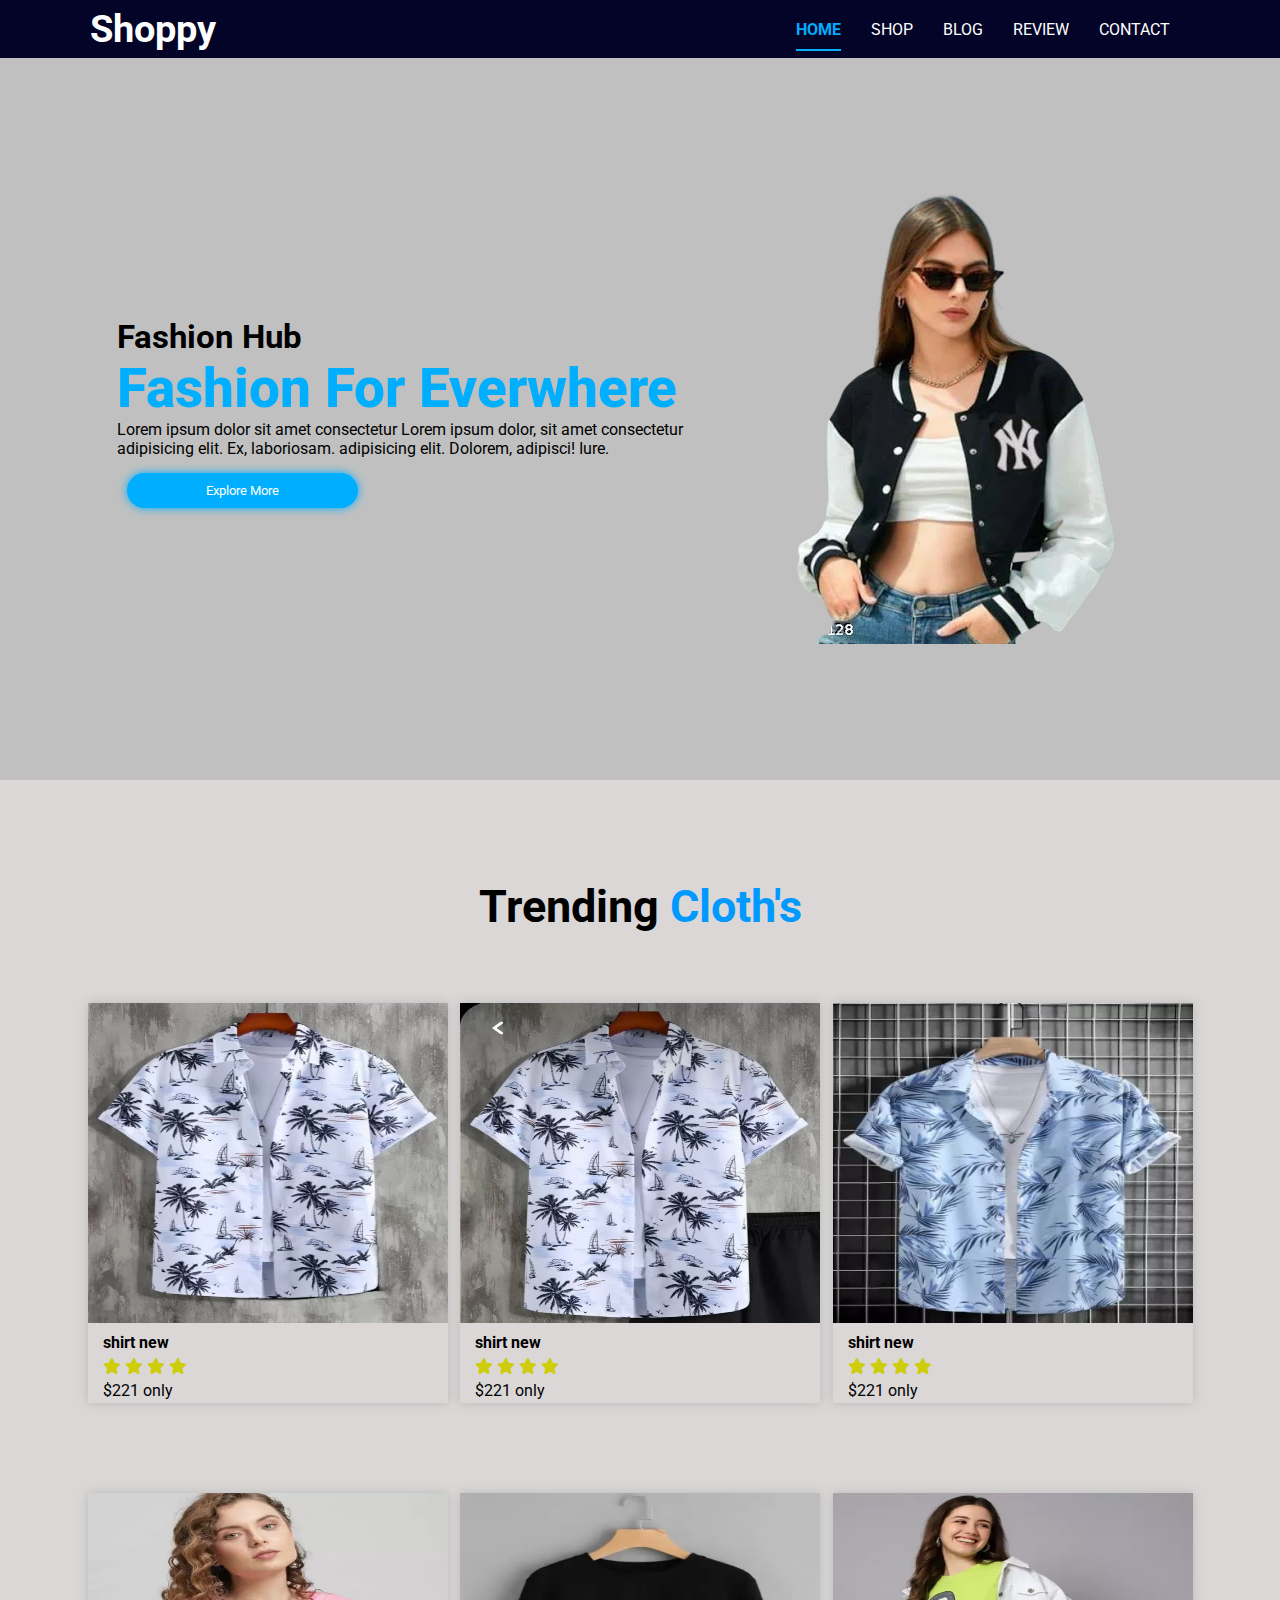
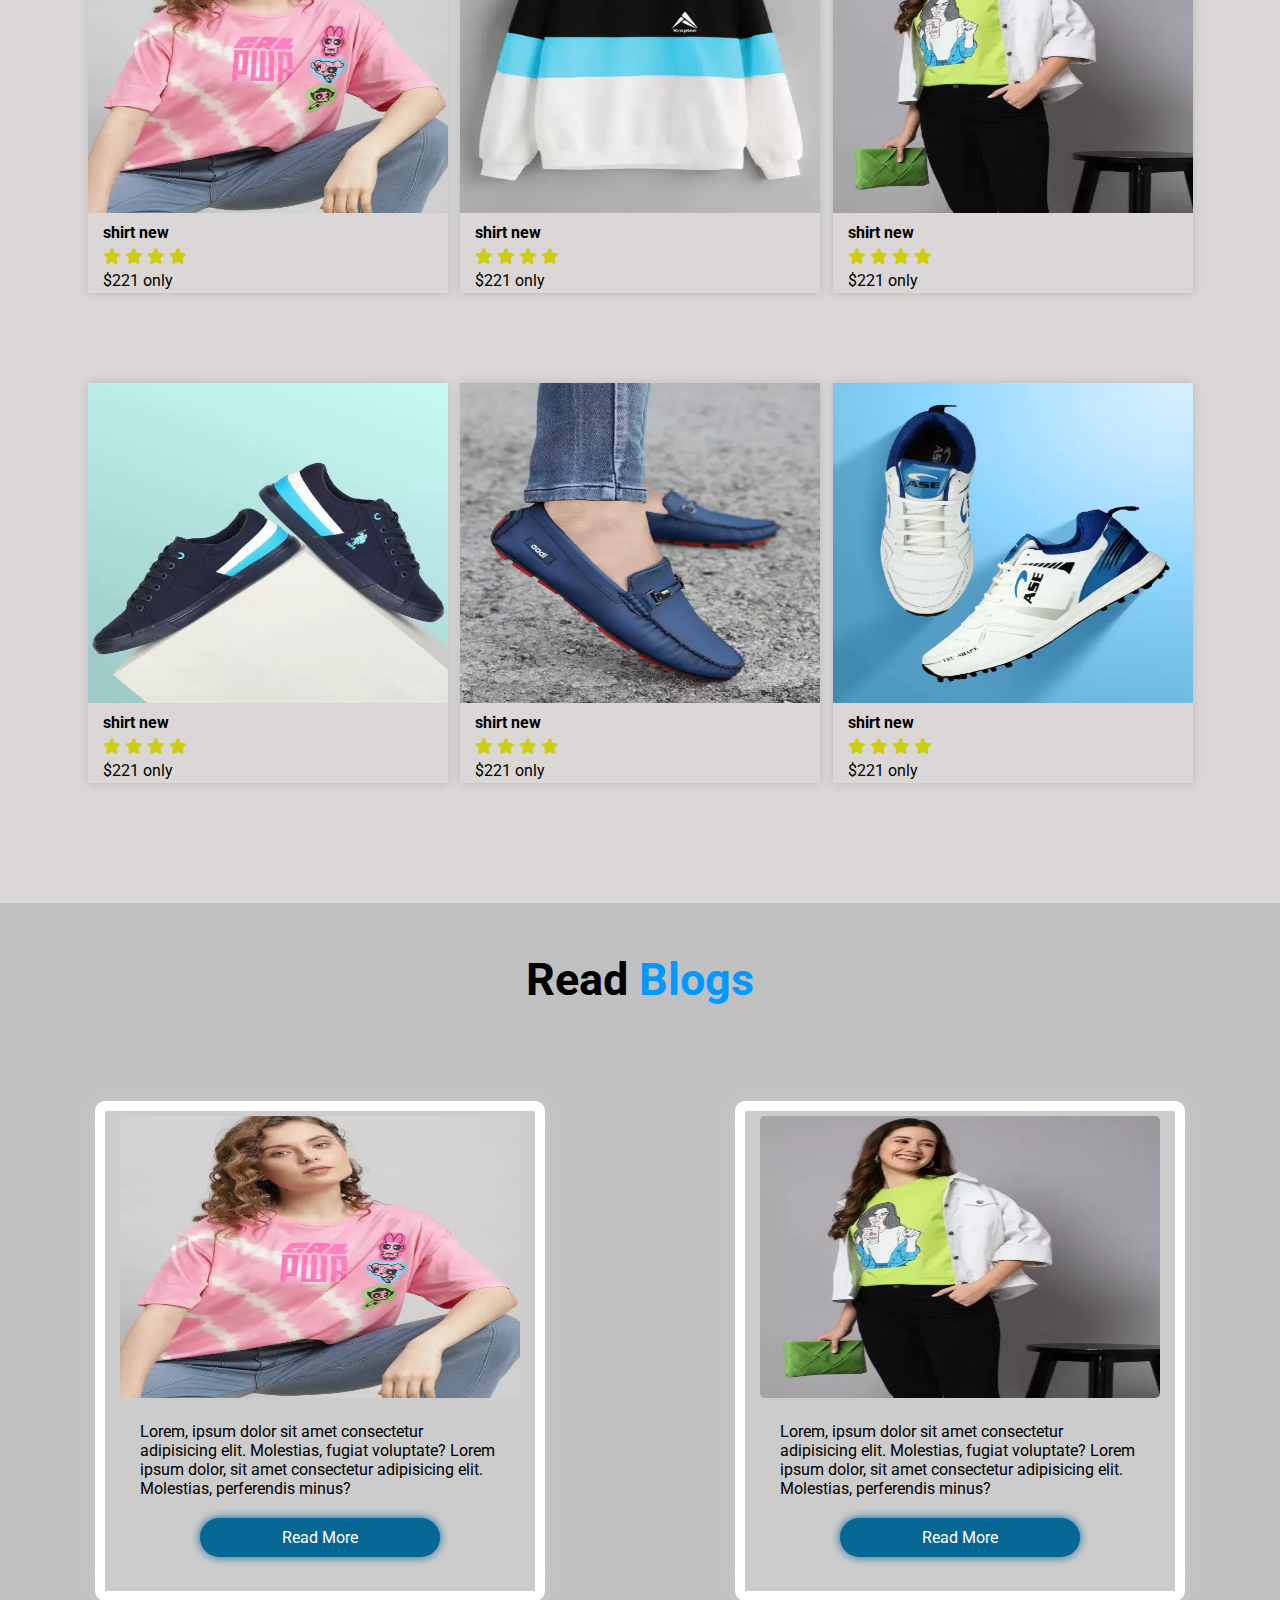
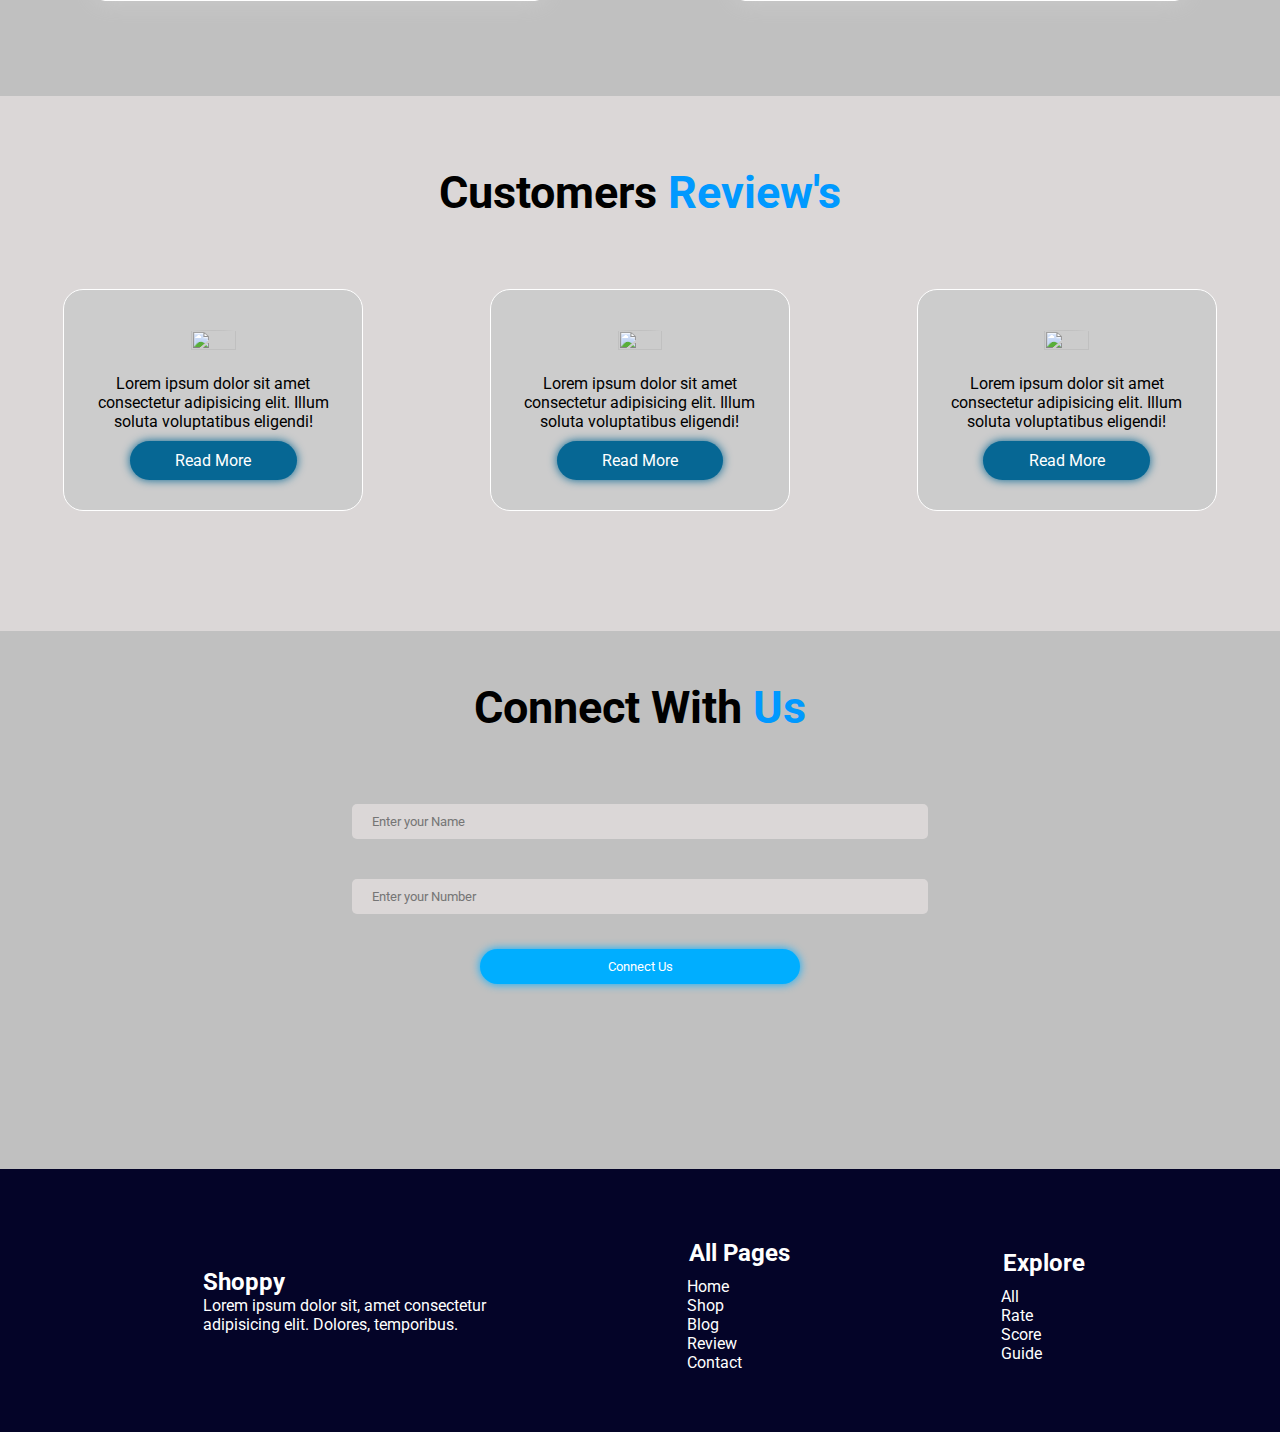
==== index.html @ 5401ce32 "Add files via upload" ====
<!DOCTYPE html>
<html lang="en">

<head>
    <meta charset="UTF-8">
    <meta name="viewport" content="width=device-width, initial-scale=1.0">
    <title>Ecommerce Cloth</title>
    <link rel="stylesheet" href="style.css">
    <link rel="stylesheet" href="https://cdnjs.cloudflare.com/ajax/libs/font-awesome/6.4.2/css/all.min.css" />
    <script src="script.js" defer></script>
</head>

<body>
    <div class="container">
    <header>
        <nav>
            <div class="logo">
                <h1>Shoppy</h1>
            </div>
            <ul>
                <li><a href="index.html" class="active">Home</a></li>
                <li><a href="#Shop"  id="shop">Shop</a></li>
                <li><a href="#Blog" id="blog">Blog</a></li>
                <li><a href="#Review" id="review">Review</a></li>
                <li><a href="#Contact" id="contact">Contact</a></li>
            </ul>
            <div class="icon">
                <i id="bar" class="fa-solid fa-bars"></i>
            </div>
        </nav>
        <div class="hero_sec">
            <div class="text_content">
                <h2>Fashion Hub</h2>
                <h1 class="main_heading">Fashion For Everwhere</h1>
                <p>Lorem ipsum dolor sit amet consectetur Lorem ipsum dolor, sit amet consectetur adipisicing elit. Ex,
                    laboriosam. adipisicing elit. Dolorem, adipisci! Iure.</p>
                <button class="btn">Explore More</button>
            </div>
            <div class="img_cont">
                <img src="./img/main.png" alt="">
            </div>
        </div>
    </header>
    <section class="shop" id="Shop">
        <div class="head">
            <h2>Trending <span>Cloth's</span></h2>
        </div>
        <div class="cards">
            <div class="card">
                <img src="./img/c1.webp" alt="">
                <div class="desc">
                    <h4>shirt new</h4>
                    <i class="fa-solid fa-star"></i>
                    <i class="fa-solid fa-star"></i>
                    <i class="fa-solid fa-star"></i>
                    <i class="fa-solid fa-star"></i>
                    <p>$221 only</p>
                </div>
            </div>
            <div class="card">
                <img src="./img/c2.webp" alt="">
                <div class="desc">
                    <h4>shirt new</h4>
                    <i class="fa-solid fa-star"></i>
                    <i class="fa-solid fa-star"></i>
                    <i class="fa-solid fa-star"></i>
                    <i class="fa-solid fa-star"></i>
                    <p>$221 only</p>
                </div>
            </div>
            <div class="card">
                <img src="./img/c3.webp" alt="">
                <div class="desc">
                    <h4>shirt new</h4>
                    <i class="fa-solid fa-star"></i>
                    <i class="fa-solid fa-star"></i>
                    <i class="fa-solid fa-star"></i>
                    <i class="fa-solid fa-star"></i>
                    <p>$221 only</p>
                </div>
            </div>
        </div>
        <div class="cards">
            <div class="card">
                <img src="./img/c4.webp" alt="">
                <div class="desc">
                    <h4>shirt new</h4>
                    <i class="fa-solid fa-star"></i>
                    <i class="fa-solid fa-star"></i>
                    <i class="fa-solid fa-star"></i>
                    <i class="fa-solid fa-star"></i>
                    <p>$221 only</p>
                </div>
            </div>
            <div class="card">
                <img src="./img/c5.webp" alt="">
                <div class="desc">
                    <h4>shirt new</h4>
                    <i class="fa-solid fa-star"></i>
                    <i class="fa-solid fa-star"></i>
                    <i class="fa-solid fa-star"></i>
                    <i class="fa-solid fa-star"></i>
                    <p>$221 only</p>
                </div>
            </div>
            <div class="card">
                <img src="./img/c6.webp" alt="">
                <div class="desc">
                    <h4>shirt new</h4>
                    <i class="fa-solid fa-star"></i>
                    <i class="fa-solid fa-star"></i>
                    <i class="fa-solid fa-star"></i>
                    <i class="fa-solid fa-star"></i>
                    <p>$221 only</p>
                </div>
            </div>
        </div>
        <div class="cards">
            <div class="card">
                <img src="./img/c7.webp" alt="">
                <div class="desc">
                    <h4>shirt new</h4>
                    <i class="fa-solid fa-star"></i>
                    <i class="fa-solid fa-star"></i>
                    <i class="fa-solid fa-star"></i>
                    <i class="fa-solid fa-star"></i>
                    <p>$221 only</p>
                </div>
            </div>
            <div class="card">
                <img src="./img/c8.webp" alt="">
                <div class="desc">
                    <h4>shirt new</h4>
                    <i class="fa-solid fa-star"></i>
                    <i class="fa-solid fa-star"></i>
                    <i class="fa-solid fa-star"></i>
                    <i class="fa-solid fa-star"></i>
                    <p>$221 only</p>
                </div>
            </div>
            <div class="card">
                <img src="./img/c9.webp" alt="">
                <div class="desc">
                    <h4>shirt new</h4>
                    <i class="fa-solid fa-star"></i>
                    <i class="fa-solid fa-star"></i>
                    <i class="fa-solid fa-star"></i>
                    <i class="fa-solid fa-star"></i>
                    <p>$221 only</p>
                </div>
            </div>
        </div>
    </section>
    <section class="blog" id="Blog">
        <div class="head">
            <h2>Read <span>Blogs</span></h2>
        </div>
        <div class="blogs_card">
            <div class="bcard">
                <img src="./img/c4.webp" alt="">
                <p>Lorem, ipsum dolor sit amet consectetur adipisicing elit. Molestias, fugiat voluptate? Lorem ipsum
                    dolor, sit amet consectetur adipisicing elit. Molestias, perferendis minus?</p>
                <a href="#" class="btn2">Read More</a>
            </div>
            <div class="bcard">
                <img src="./img/c6.webp" alt="">
                <p>Lorem, ipsum dolor sit amet consectetur adipisicing elit. Molestias, fugiat voluptate? Lorem ipsum
                    dolor, sit
                    amet consectetur adipisicing elit. Molestias, perferendis minus?</p>
                <a href="#" class="btn2">Read More</a>
            </div>
        </div>
    </section>
    <section class="customer" id="Review">
        <div class="head">
            <h2>Customers <span>Review's</span></h2>
        </div>
        <div class="review">
            <div class="rcard">
                <img src="./img/m1.jpg" alt="">
                <p>Lorem ipsum dolor sit amet consectetur adipisicing elit. Illum soluta voluptatibus eligendi!</p>
                <a href="#" class="btn2">Read More</a>
            </div>
            <div class="rcard">
                <img src="./img/m2.jpg" alt="">
                <p>Lorem ipsum dolor sit amet consectetur adipisicing elit. Illum soluta voluptatibus eligendi!</p>
                <a href="#" class="btn2">Read More</a>
            </div>
            <div class="rcard">
                <img src="./img/m3.jpg" alt="">
                <p>Lorem ipsum dolor sit amet consectetur adipisicing elit. Illum soluta voluptatibus eligendi!</p>
                <a href="#" class="btn2">Read More</a>
            </div>
        </div>
    </section>
    <section class="connect" id="Contact">
        <div class="head">
            <h2>Connect with <span>Us</span></h2>
        </div>
        <div class="contact">
            <input type="text" placeholder="Enter your Name" id="name">
            <input type="number" placeholder="Enter your Number" id="number">
            <button type="submit" class="btn">Connect Us</button>
        </div>
    </section>
    <footer>
        <div class="f-text">
            <h2>Shoppy</h2>
            <p>Lorem ipsum dolor sit, amet consectetur adipisicing elit. Dolores, temporibus.</p>
        </div>
        <div class="text">
            <div class="text_con">
                <h2>All Pages</h2>
                <ul>
                    <li>Home</li>
                    <li>Shop</li>
                    <li>Blog</li>
                    <li>Review</li>
                    <li>Contact</li>
                </ul>
            </div>
            <div class="text_con">
                <h2>Explore</h2>
                <ul>
                    <li>All</li>
                    <li>Rate</li>
                    <li>Score</li>
                    <li>Guide</li>
                </ul>

            </div>
        </div>

    </footer>
</div>

    <!-- items-page -->
    <div class="item-page">
        <img src="./img/c1.webp" id="itemImg">
        <div class="item-text">
            <h3>Trending</h3>
            <h3>$232 only</h3>
            <p>Quantity</p>
            <input type="number" value="1">
            <h2>Available Offers:</h2>
            <p>All product to this discount of 50% in our website.</p>
            <p>Apply credit-card of HDFC Bank is Available of 20% instant discount.</p>
            <p>Use a coupon code 'hfg74dh' of this extra benfit uisng credit-card.</p>
            <p>Most of the valuable cost effective cost benifit.</p>
            <button  class="btn3"><a href="">Back</a></button>
            <button  class="btn3"><a id="buyItem">Buy Now</a></button>
            
        </div>
    </div>


    <!-- buy-page -->
    <div class="buy-page">
        <div class="cross">
            <i class="fa-solid fa-xmark"></i>
        </div>
        <div class="buy-text">
            <h3>Enter Your Details:</h3>
            <input type="text" placeholder="Enter your name" ><br>
            <input type="text" placeholder="Enter your address" ><br>
            <input type="number" placeholder="Enter your number" ><br>
            <h3>Payment Option:</h3>
            <select>
                <option value="phonepay">Phone Pay</option>
                <option value="bhrt">Bharat Pay</option>
                <option value="google">Google Pay</option>
                <option value="pytm">Paytm</option>
            </select>
            <button class="btn3" id="submit">Submit</button>
        </div>

    </div>
</body>

</html>
---- style.css ----
@import url('https://fonts.googleapis.com/css2?family=Roboto:wght@100;300;400;500;700;900&display=swap');

* {
    padding: 0;
    margin: 0;
    box-sizing: border-box;
    font-family: 'Roboto', sans-serif;
}

body {
    background-color: silver;
}

.logo {
    color: #fff;
    font-size: 19px;
    margin: 2px 10px;
}

.icon {
    color: #fff;
    cursor: pointer;
    display: none;
}

.icon:hover {
    color: #00aeff;
}

nav {
    display: flex;
    justify-content: space-between;
    align-items: center;
    padding: 5px 80px;
    background-color: #040428;
    font-size: 16px;
    position: fixed;
    top: 0%;
    width: 100%;
    z-index: 999;
}

nav ul {
    display: flex;
    justify-content: center;
    align-items: center;
}

nav ul li {
    list-style-type: none;
    margin-right: 30px;
}

nav ul a {
    text-decoration: none;
    color: white;
    text-transform: uppercase;
}

nav ul a:hover,
nav ul a.active {
    color: #00aeff;
    font-weight: 700;
    padding-bottom: 10px;
    border-bottom: 2px solid #00aeff;
}

.hero_sec {
    width: 100%;
    height: 80vh;
    display: flex;
    justify-content: space-evenly;
    align-items: center;
    margin-top: 60px;
}

.hero_sec .text_content {
    width: 45%;
    margin-left: 80px;
}

.hero_sec .text_content h2 {
    font-size: 33px;
}

.main_heading {
    font-size: 55px;
    font-weight: 800;
    color: #00aeff;
}

.btn {
    padding: 10px;
    margin: 15px 10px;
    border: none;
    border-radius: 30px;
    background-color: #00aeff;
    box-shadow: 0 0 10px #00aeff;
    color: #fff;
    cursor: pointer;
    width: 40%;
}

.btn:hover {
    background-color: #066794;
}

.hero_sec .img_cont {
    width: 40%;
}

.img_cont img {
    margin: 0 20px;
}

/* shop container */
.shop {
    padding: 50px 80px;
    background-color: #dbd7d7;
}

.head {
    text-align: center;
    font-size: 30px;
    text-transform: capitalize;
    margin: 50px 0;
}

.head span {
    color: #0099ff;
}

.cards {
    display: flex;
    justify-content: space-evenly;
    align-items: center;
    margin: 50px auto;
    flex-wrap: wrap;
}

.card {
    width: 360px;
    height: 400px;
    box-shadow: 0 0 10px #b9b7b7;
    margin: 20px 5px;
}

.card img {
    width: 100%;
    height: 80%;
    margin: 0 auto;
}

.card .desc {
    padding: 4px 15px;
    line-height: 1.5;
}

.card .desc i {
    color: rgba(205, 205, 6, 0.994);
}

.card:hover {
    transform: scaleY(1.05);
    border: 1px solid #b4afaf;
    transition: .3s ease;
}

/* readblogs */
.blog {
    margin: 40px auto;
}

.blogs_card {
    display: flex;
    justify-content: space-around;
    align-items: center;
    flex-wrap: wrap;
    margin: 80px 0;
}

.bcard {
    width: 450px;
    height: 500px;
    padding: 5px 15px;
    background-color: #ccc;
    box-shadow: 0 0 25px #ccc;
    border-radius: 10px;
    border: 10px solid white;
    margin: 15px 0;
}

.bcard img {
    width: 100%;
    height: 60%;
    border-radius: 5px;

}

.bcard p {
    margin: 20px;
}

.btn2 {
    width: 60%;
    padding: 10px;
    margin: 10px auto;
    background-color: #066794;
    color: #fff;
    border-radius: 20px;
    box-shadow: 0 0 10px #066794;
    text-decoration: none;
    display: block;
    text-align: center;
}

.btn2:hover {
    background-color: #00aeff;
}

/* review */
.customer {
    background-color: #dbd7d7;
    /* height: 80vh; */
    margin: 40px 0;
    padding: 20px 0 100px 0;
}

.review {
    display: flex;
    justify-content: space-around;
    align-items: center;
    flex-wrap: wrap;

}

.rcard {
    width: 300px;
    padding: 20px 10px;
    text-align: center;
    background-color: #ccc;
    border-radius: 20px;
    border: .3px solid white;
    margin: 20px 10px;
}

.rcard img {
    width: 40%;
    height: 30%;
    border-radius: 50%;
    margin: 20px;
}

.contact {
    width: 50%;
    height: 40vh;
    padding: 20px auto;
    margin: 25px auto;
    text-align: center;
}

.contact input {
    width: 90%;
    border: none;
    outline: none;
    padding: 10px 20px;
    border-radius: 5px;
    margin: 20px 20px;
    background-color: #dbd7d7;
}

.contact .btn {
    display: block;
    width: 50%;
    margin: 15px auto;
}

footer {
    display: flex;
    justify-content: space-evenly;
    align-items: center;
    flex-wrap: wrap;
    padding: 60px 20px;
    background-color: #040428;
    color: white;
}

footer .f-text {
    width: 300px;
    height: auto;
    margin: 20px 10px;
}

footer .f-text ul,
.text h2 {
    list-style-type: none;
    padding: 10px 2px;
}

footer .text {
    width: 400px;
    display: flex;
    justify-content: space-between;
    align-items: center;
}

footer .text_con ul {
    list-style-type: none;
}

/* item-page-style */
.item-page {
    background-color: #b9b7b7;
    display: flex;
    margin-top: 33px;
    margin-left: 25px;
    display: none;
    position: relative;
}

.item-page img {
    width: 90%;
    max-width: 400px;
}

.item-page .item-text {
    padding: 20px;
    line-height: 1.8;
}

.item-page input {
    width: 30px;
    font-size: 15px;
    padding: 2px;
    border: none;
    outline: none;
    margin: 8px 3px;
}

.item-page h2 {
    color: green;
    margin-block:
        10px;
}

.item-page a {
    text-decoration: none;
    color: white;
}

.btn3 {
    padding: 8px 15px;
    font-size: 15px;
    color: white;
    background-color: #066794;
    border: none;
    border-radius: 5px;
    cursor: pointer;
    margin: 10px 20px;
}

.btn3:hover {
    background-color: #0099ff;
}

/* buy-page */
.buy-page {
    display: none;
    width: 40%;
    padding: 15px;
    background-color: #ede9e9;
    margin: 20px;
    position: absolute;
    border-radius: 6px;
    top: 30%;
    left: 50%;
    transform: translate(-50%, -50%);
    /* position: relative; */
}

.buy-page .cross {
    position: absolute;
    top: 0%;
    left: 0%;
    background-color: gray;
    padding: 3px;
    font-size: 20px;
    border-radius: 2px;
    cursor: pointer;
}

.buy-page .cross:hover {
    background-color: #066794;
}

.buy-page .buy-text {
    margin-top: 15px;
}

.buy-page h3 {
    margin-top: 8px;
}

.buy-page input {
    width: 90%;
    padding: 2px;
    margin-top: 8px;
    font-size: 15px;
}

.buy-page select {
    display: block;
    padding: 6px;
    font-size: 15px;
    margin: 10px 0;
}

@media screen and (max-width:915px) {
    .hero_sec .text_content {
        margin: 0 10px;
    }

    .cards {
        justify-content: space-around;
    }

    .card {
        width: 80%;
        height: 500px;
    }

    .contact {
        width: 70%;
    }

    /* .item-page {
        justify-content: space-evenly;
        margin: 10px;
    } */
    .item-page img {
        width: 200px;
    }

    .item-text {
        width: 90%;
    }
}

@media screen and (max-width:610px) {
    nav {
        padding: 5px 30px;
    }

    nav ul {
        display: none;
    }

    nav ul a:hover,
    nav ul a.active {
        border: none;
    }

    .icon {
        display: inline;
    }

    .showdata {
        display: flex;
        flex-direction: column;
        justify-content: center;
        position: absolute;
        top: 50px;
        left: 0;
        background-color: gray;
        align-items: center;
        width: 100%;
        gap: 10px;
    }

    .hero_sec {
        flex-direction: column;
        margin-top: 60px;
        text-align: center;
    }

    .hero_sec .text_content {
        margin: 10px auto;
        width: 90%;
    }

    .hero_sec .img_cont {
        width: 80%;
        padding: 20px auto;
    }

    .img_cont img {
        width: 280px;
        height: 200px;
    }

    .shop {
        padding: 20px;
    }

    .cards {
        justify-content: center;
    }

    .card {
        width: 100%;
        height: 500px;
        margin: 20px;
        text-align: center;
    }

    .bcard {
        width: 90%;
    }

    .contact {
        width: 90%;
    }

    footer .text {
        width: 60%;
    }

    .item-page {
        flex-wrap: wrap;
        justify-content: space-evenly;
        margin: 10px;
    }
    .item-page img {
        width: 90%;
    }
    .item-text {
        width: 90%;
    }
}
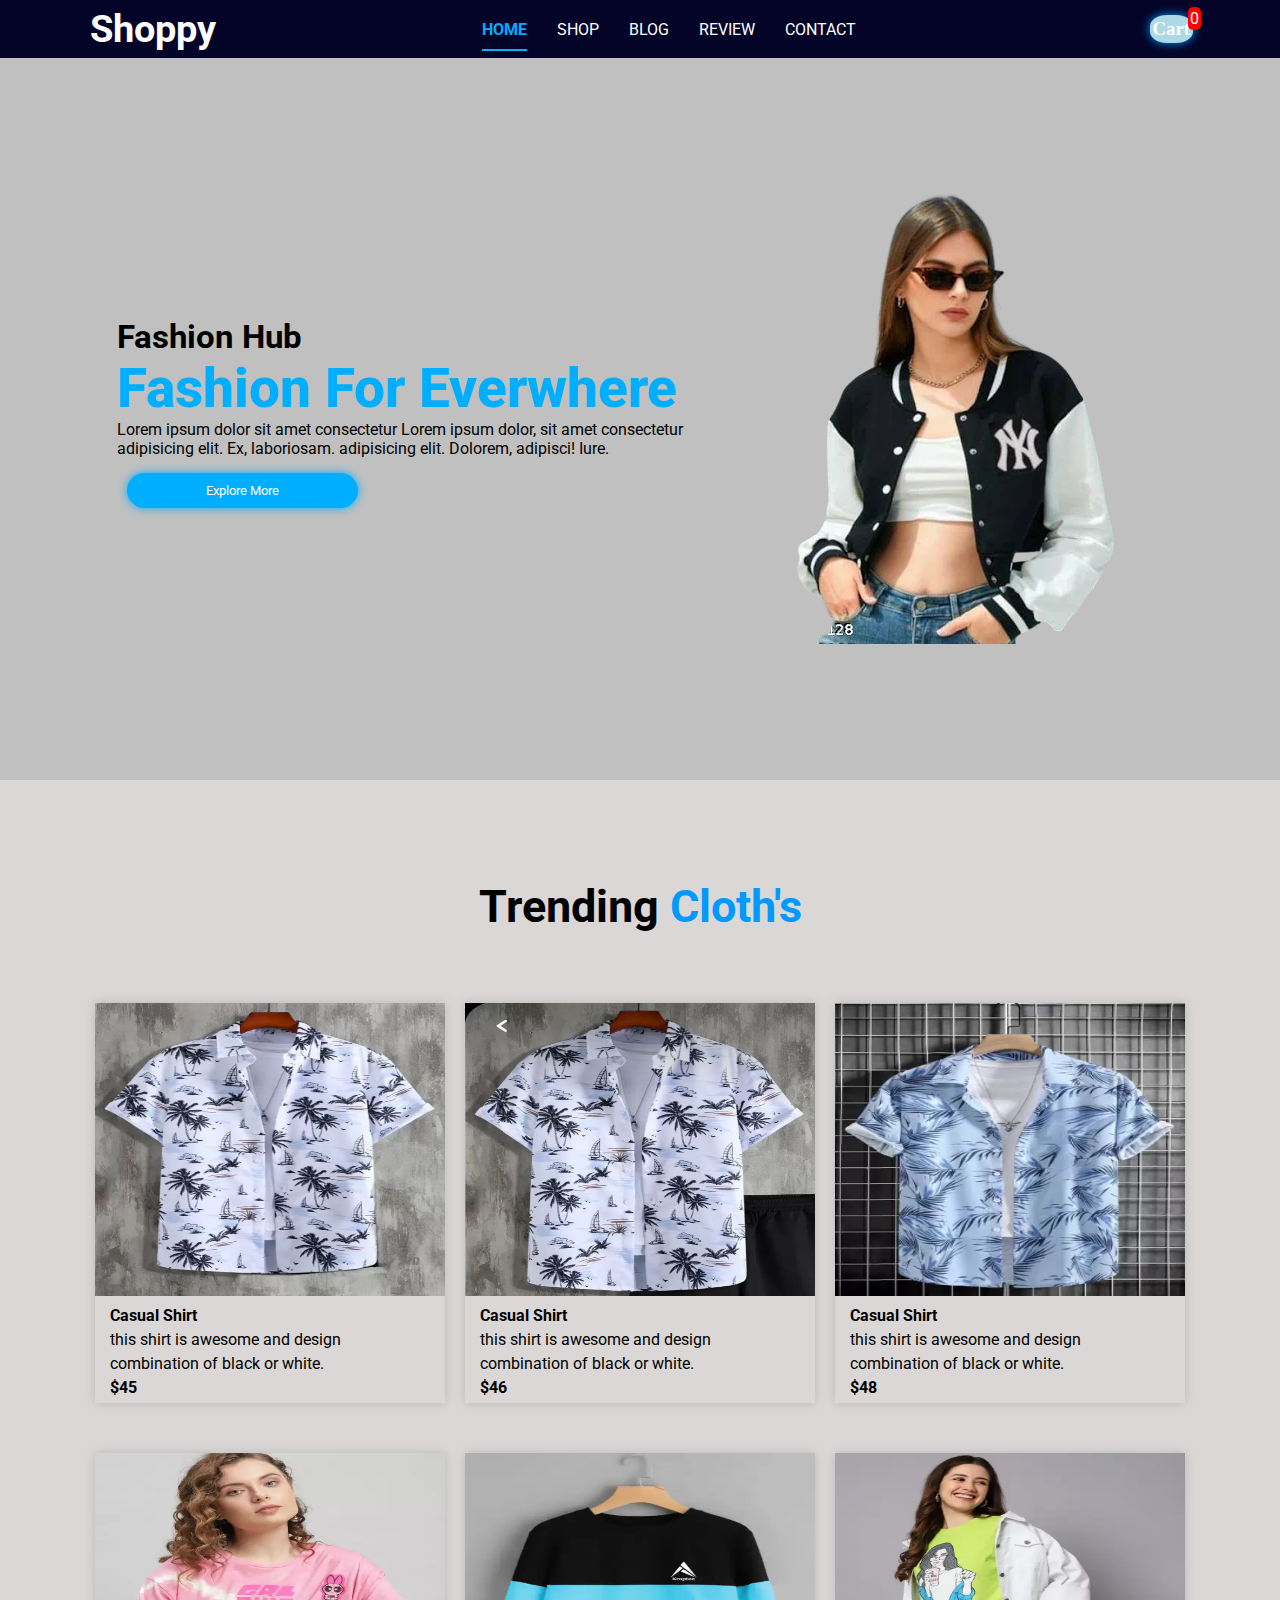
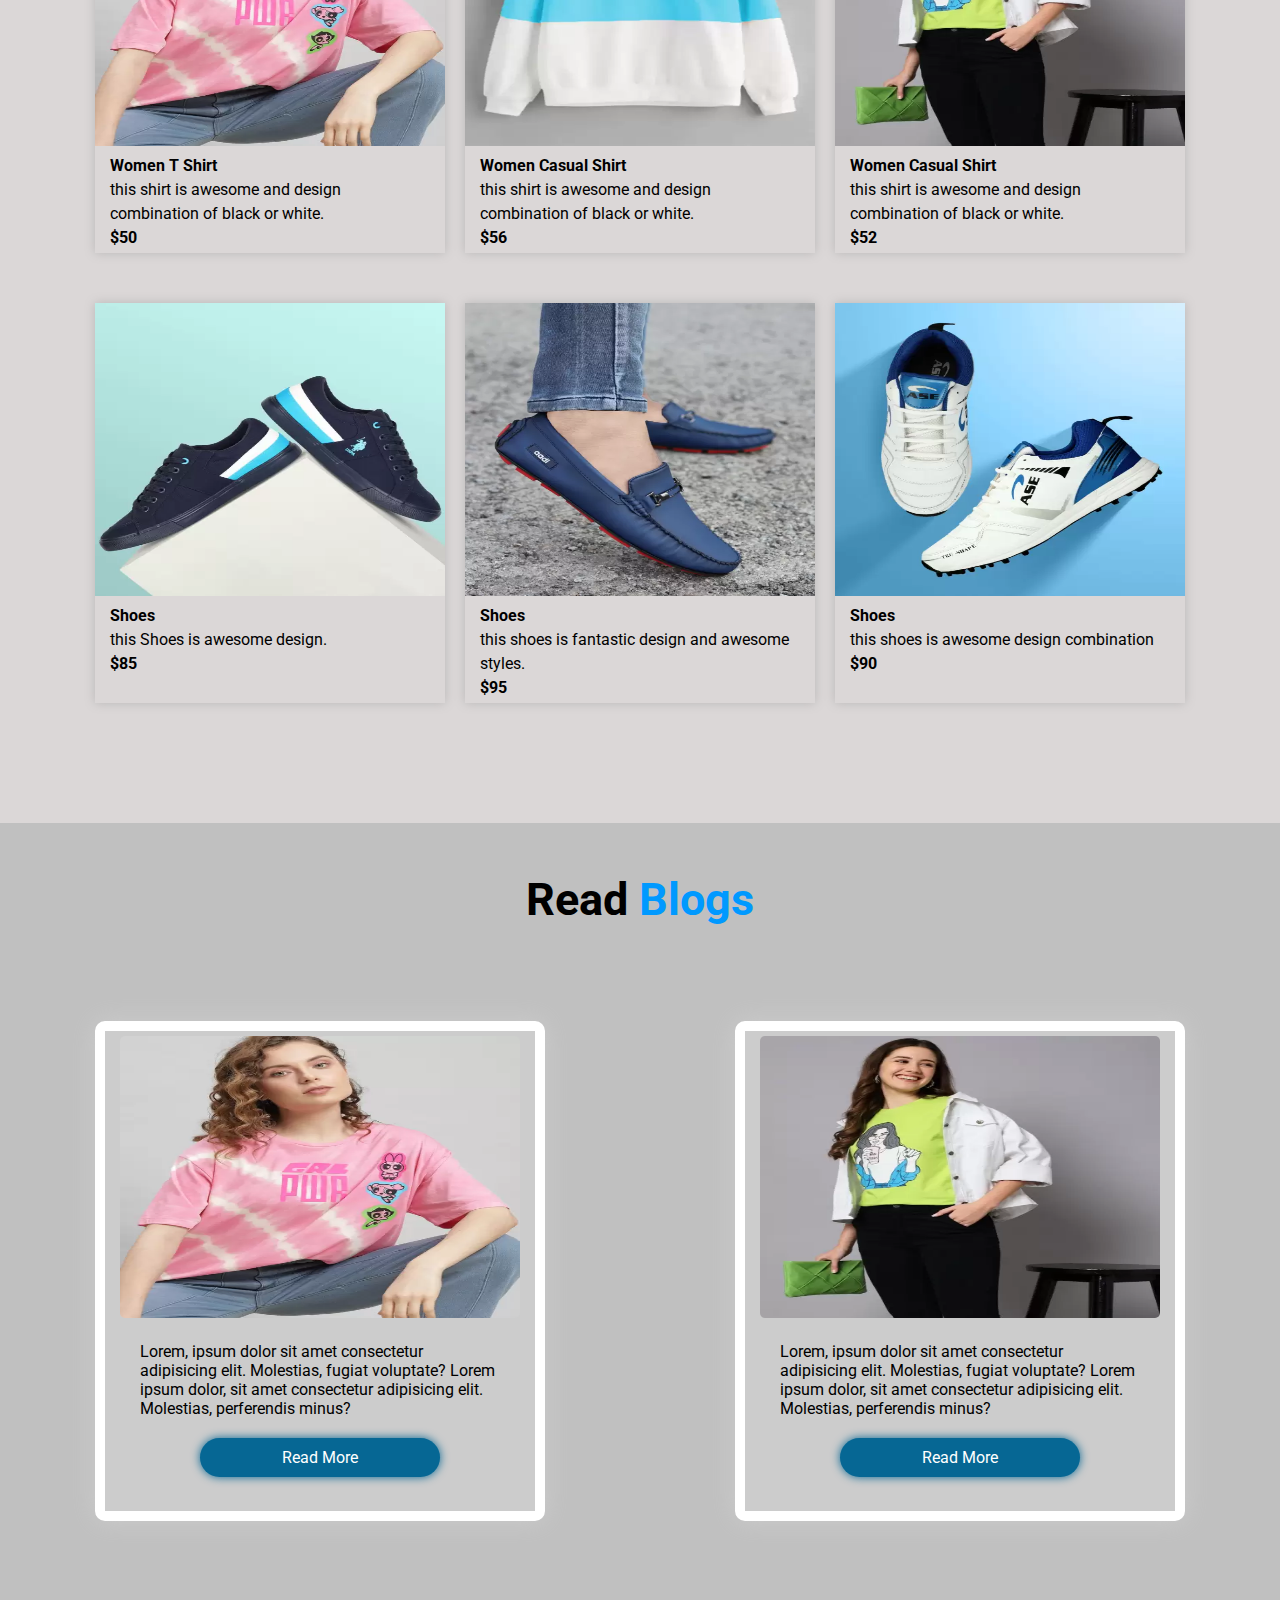
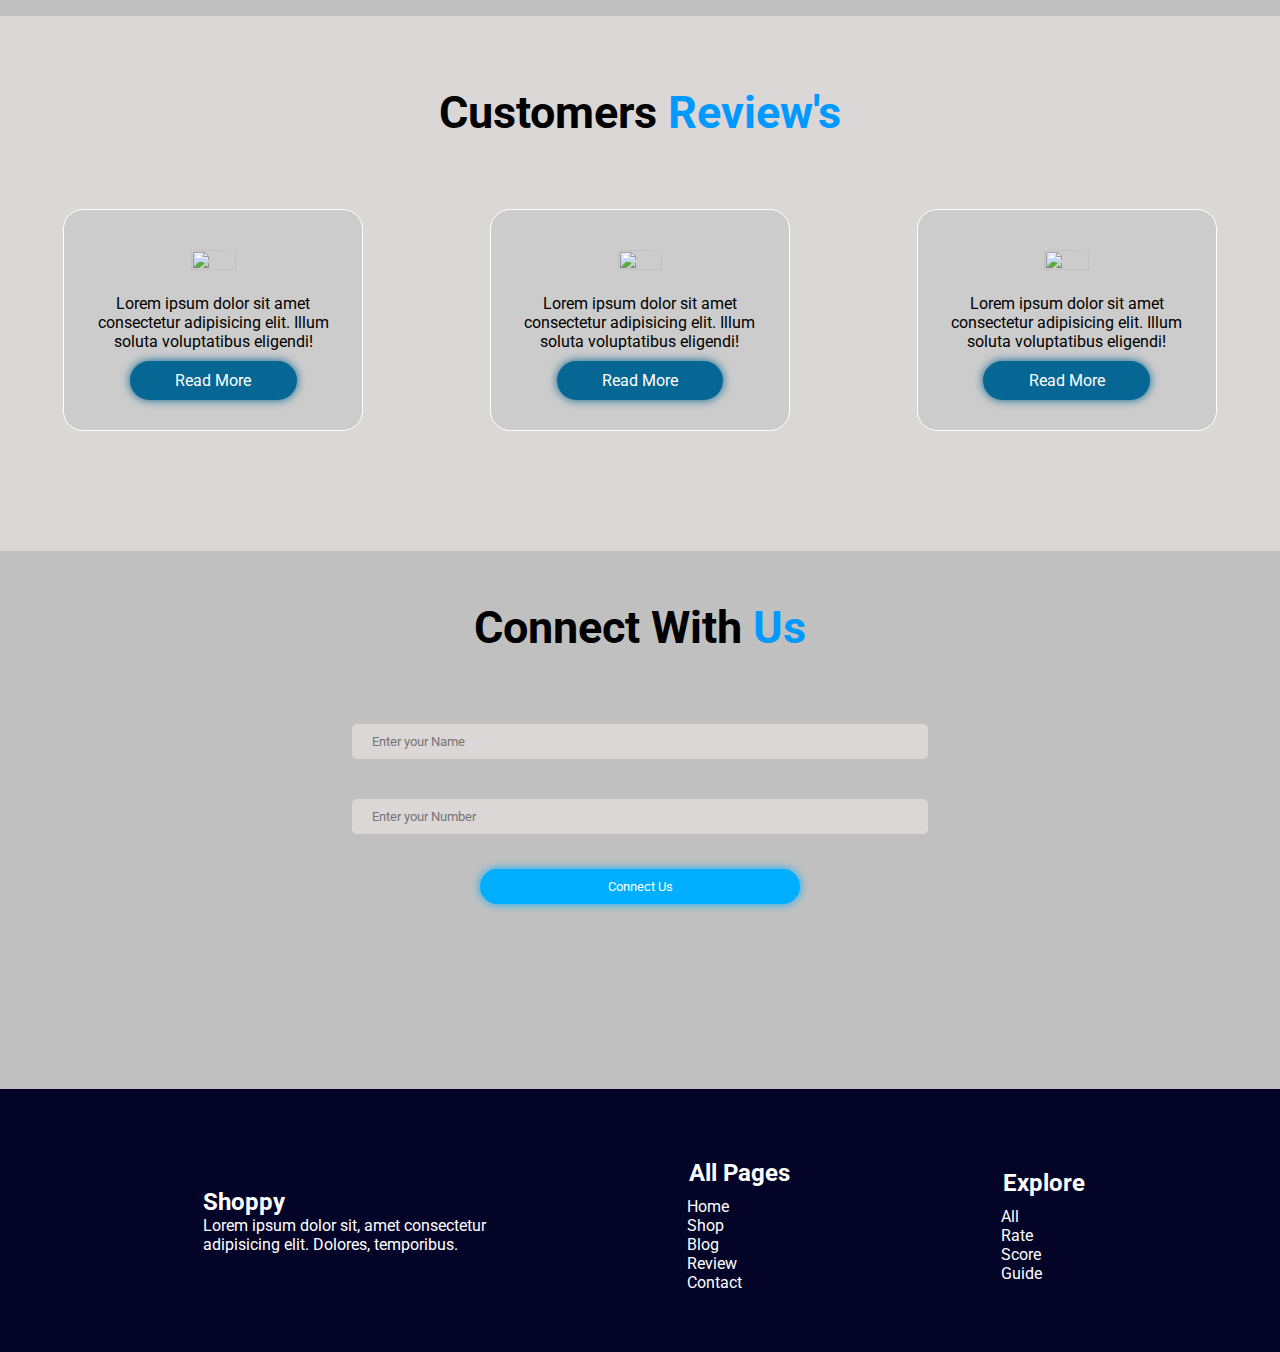
==== commit 0438e299: "added a cart System" ====
--- a/index.html
+++ b/index.html
@@ -7,46 +7,57 @@
     <title>Ecommerce Cloth</title>
     <link rel="stylesheet" href="style.css">
     <link rel="stylesheet" href="https://cdnjs.cloudflare.com/ajax/libs/font-awesome/6.4.2/css/all.min.css" />
-    <script src="script.js" defer></script>
+    <script src="src/script.js" defer></script>
 </head>
 
 <body>
-    <div class="container">
-    <header>
-        <nav>
+
+    <nav>
+        <a href="index.html">
             <div class="logo">
                 <h1>Shoppy</h1>
             </div>
-            <ul>
-                <li><a href="index.html" class="active">Home</a></li>
-                <li><a href="#Shop"  id="shop">Shop</a></li>
-                <li><a href="#Blog" id="blog">Blog</a></li>
-                <li><a href="#Review" id="review">Review</a></li>
-                <li><a href="#Contact" id="contact">Contact</a></li>
-            </ul>
-            <div class="icon">
-                <i id="bar" class="fa-solid fa-bars"></i>
-            </div>
-        </nav>
-        <div class="hero_sec">
-            <div class="text_content">
-                <h2>Fashion Hub</h2>
-                <h1 class="main_heading">Fashion For Everwhere</h1>
-                <p>Lorem ipsum dolor sit amet consectetur Lorem ipsum dolor, sit amet consectetur adipisicing elit. Ex,
-                    laboriosam. adipisicing elit. Dolorem, adipisci! Iure.</p>
-                <button class="btn">Explore More</button>
-            </div>
-            <div class="img_cont">
-                <img src="./img/main.png" alt="">
-            </div>
-        </div>
-    </header>
-    <section class="shop" id="Shop">
-        <div class="head">
-            <h2>Trending <span>Cloth's</span></h2>
-        </div>
-        <div class="cards">
-            <div class="card">
+        </a>
+        
+        <ul id="ul">
+            <li><a href="index.html" class="active">Home</a></li>
+            <li><a href="#Shop" id="shop">Shop</a></li>
+            <li><a href="#Blog" id="blog">Blog</a></li>
+            <li><a href="#Review" id="review">Review</a></li>
+            <li><a href="#Contact" id="contact">Contact</a></li>
+        </ul>
+        <a href="cart.html">
+        <div class="cart">
+            <h3>Cart</h3>
+            <div class="cart-count">0</div>
+        </div>
+        </a>
+        <div class="icon">
+            <i id="bar" class="fa-solid fa-bars"></i>
+        </div>
+    </nav>
+    <div class="container">
+        <header>
+            <div class="hero_sec">
+                <div class="text_content">
+                    <h2>Fashion Hub</h2>
+                    <h1 class="main_heading">Fashion For Everwhere</h1>
+                    <p>Lorem ipsum dolor sit amet consectetur Lorem ipsum dolor, sit amet consectetur adipisicing elit.
+                        Ex,
+                        laboriosam. adipisicing elit. Dolorem, adipisci! Iure.</p>
+                    <button class="btn">Explore More</button>
+                </div>
+                <div class="img_cont">
+                    <img src="./img/main.png" alt="">
+                </div>
+            </div>
+        </header>
+        <section class="shop" id="Shop">
+            <div class="head">
+                <h2>Trending <span>Cloth's</span></h2>
+            </div>
+            <div id="cards" class="cards">
+                <!-- <div class="card">
                 <img src="./img/c1.webp" alt="">
                 <div class="desc">
                     <h4>shirt new</h4>
@@ -57,7 +68,7 @@
                     <p>$221 only</p>
                 </div>
             </div>
-            <div class="card">
+             <div class="card">
                 <img src="./img/c2.webp" alt="">
                 <div class="desc">
                     <h4>shirt new</h4>
@@ -67,176 +78,97 @@
                     <i class="fa-solid fa-star"></i>
                     <p>$221 only</p>
                 </div>
-            </div>
-            <div class="card">
-                <img src="./img/c3.webp" alt="">
-                <div class="desc">
-                    <h4>shirt new</h4>
-                    <i class="fa-solid fa-star"></i>
-                    <i class="fa-solid fa-star"></i>
-                    <i class="fa-solid fa-star"></i>
-                    <i class="fa-solid fa-star"></i>
-                    <p>$221 only</p>
-                </div>
-            </div>
-        </div>
-        <div class="cards">
-            <div class="card">
-                <img src="./img/c4.webp" alt="">
-                <div class="desc">
-                    <h4>shirt new</h4>
-                    <i class="fa-solid fa-star"></i>
-                    <i class="fa-solid fa-star"></i>
-                    <i class="fa-solid fa-star"></i>
-                    <i class="fa-solid fa-star"></i>
-                    <p>$221 only</p>
-                </div>
-            </div>
-            <div class="card">
-                <img src="./img/c5.webp" alt="">
-                <div class="desc">
-                    <h4>shirt new</h4>
-                    <i class="fa-solid fa-star"></i>
-                    <i class="fa-solid fa-star"></i>
-                    <i class="fa-solid fa-star"></i>
-                    <i class="fa-solid fa-star"></i>
-                    <p>$221 only</p>
-                </div>
-            </div>
-            <div class="card">
-                <img src="./img/c6.webp" alt="">
-                <div class="desc">
-                    <h4>shirt new</h4>
-                    <i class="fa-solid fa-star"></i>
-                    <i class="fa-solid fa-star"></i>
-                    <i class="fa-solid fa-star"></i>
-                    <i class="fa-solid fa-star"></i>
-                    <p>$221 only</p>
-                </div>
-            </div>
-        </div>
-        <div class="cards">
-            <div class="card">
-                <img src="./img/c7.webp" alt="">
-                <div class="desc">
-                    <h4>shirt new</h4>
-                    <i class="fa-solid fa-star"></i>
-                    <i class="fa-solid fa-star"></i>
-                    <i class="fa-solid fa-star"></i>
-                    <i class="fa-solid fa-star"></i>
-                    <p>$221 only</p>
-                </div>
-            </div>
-            <div class="card">
-                <img src="./img/c8.webp" alt="">
-                <div class="desc">
-                    <h4>shirt new</h4>
-                    <i class="fa-solid fa-star"></i>
-                    <i class="fa-solid fa-star"></i>
-                    <i class="fa-solid fa-star"></i>
-                    <i class="fa-solid fa-star"></i>
-                    <p>$221 only</p>
-                </div>
-            </div>
-            <div class="card">
-                <img src="./img/c9.webp" alt="">
-                <div class="desc">
-                    <h4>shirt new</h4>
-                    <i class="fa-solid fa-star"></i>
-                    <i class="fa-solid fa-star"></i>
-                    <i class="fa-solid fa-star"></i>
-                    <i class="fa-solid fa-star"></i>
-                    <p>$221 only</p>
-                </div>
-            </div>
-        </div>
-    </section>
-    <section class="blog" id="Blog">
-        <div class="head">
-            <h2>Read <span>Blogs</span></h2>
-        </div>
-        <div class="blogs_card">
-            <div class="bcard">
-                <img src="./img/c4.webp" alt="">
-                <p>Lorem, ipsum dolor sit amet consectetur adipisicing elit. Molestias, fugiat voluptate? Lorem ipsum
-                    dolor, sit amet consectetur adipisicing elit. Molestias, perferendis minus?</p>
-                <a href="#" class="btn2">Read More</a>
-            </div>
-            <div class="bcard">
-                <img src="./img/c6.webp" alt="">
-                <p>Lorem, ipsum dolor sit amet consectetur adipisicing elit. Molestias, fugiat voluptate? Lorem ipsum
-                    dolor, sit
-                    amet consectetur adipisicing elit. Molestias, perferendis minus?</p>
-                <a href="#" class="btn2">Read More</a>
-            </div>
-        </div>
-    </section>
-    <section class="customer" id="Review">
-        <div class="head">
-            <h2>Customers <span>Review's</span></h2>
-        </div>
-        <div class="review">
-            <div class="rcard">
-                <img src="./img/m1.jpg" alt="">
-                <p>Lorem ipsum dolor sit amet consectetur adipisicing elit. Illum soluta voluptatibus eligendi!</p>
-                <a href="#" class="btn2">Read More</a>
-            </div>
-            <div class="rcard">
-                <img src="./img/m2.jpg" alt="">
-                <p>Lorem ipsum dolor sit amet consectetur adipisicing elit. Illum soluta voluptatibus eligendi!</p>
-                <a href="#" class="btn2">Read More</a>
-            </div>
-            <div class="rcard">
-                <img src="./img/m3.jpg" alt="">
-                <p>Lorem ipsum dolor sit amet consectetur adipisicing elit. Illum soluta voluptatibus eligendi!</p>
-                <a href="#" class="btn2">Read More</a>
-            </div>
-        </div>
-    </section>
-    <section class="connect" id="Contact">
-        <div class="head">
-            <h2>Connect with <span>Us</span></h2>
-        </div>
-        <div class="contact">
-            <input type="text" placeholder="Enter your Name" id="name">
-            <input type="number" placeholder="Enter your Number" id="number">
-            <button type="submit" class="btn">Connect Us</button>
-        </div>
-    </section>
-    <footer>
-        <div class="f-text">
-            <h2>Shoppy</h2>
-            <p>Lorem ipsum dolor sit, amet consectetur adipisicing elit. Dolores, temporibus.</p>
-        </div>
-        <div class="text">
-            <div class="text_con">
-                <h2>All Pages</h2>
-                <ul>
-                    <li>Home</li>
-                    <li>Shop</li>
-                    <li>Blog</li>
-                    <li>Review</li>
-                    <li>Contact</li>
-                </ul>
-            </div>
-            <div class="text_con">
-                <h2>Explore</h2>
-                <ul>
-                    <li>All</li>
-                    <li>Rate</li>
-                    <li>Score</li>
-                    <li>Guide</li>
-                </ul>
-
-            </div>
-        </div>
-
-    </footer>
-</div>
+            </div> -->
+            </div>
+        </section>
+        <section class="blog" id="Blog">
+            <div class="head">
+                <h2>Read <span>Blogs</span></h2>
+            </div>
+            <div class="blogs_card">
+                <div class="bcard">
+                    <img src="./img/c4.webp" alt="">
+                    <p>Lorem, ipsum dolor sit amet consectetur adipisicing elit. Molestias, fugiat voluptate? Lorem
+                        ipsum
+                        dolor, sit amet consectetur adipisicing elit. Molestias, perferendis minus?</p>
+                    <a href="#" class="btn2">Read More</a>
+                </div>
+                <div class="bcard">
+                    <img src="./img/c6.webp" alt="">
+                    <p>Lorem, ipsum dolor sit amet consectetur adipisicing elit. Molestias, fugiat voluptate? Lorem
+                        ipsum
+                        dolor, sit
+                        amet consectetur adipisicing elit. Molestias, perferendis minus?</p>
+                    <a href="#" class="btn2">Read More</a>
+                </div>
+            </div>
+        </section>
+        <section class="customer" id="Review">
+            <div class="head">
+                <h2>Customers <span>Review's</span></h2>
+            </div>
+            <div class="review">
+                <div class="rcard">
+                    <img src="./img/m1.jpg" alt="">
+                    <p>Lorem ipsum dolor sit amet consectetur adipisicing elit. Illum soluta voluptatibus eligendi!</p>
+                    <a href="#" class="btn2">Read More</a>
+                </div>
+                <div class="rcard">
+                    <img src="./img/m2.jpg" alt="">
+                    <p>Lorem ipsum dolor sit amet consectetur adipisicing elit. Illum soluta voluptatibus eligendi!</p>
+                    <a href="#" class="btn2">Read More</a>
+                </div>
+                <div class="rcard">
+                    <img src="./img/m3.jpg" alt="">
+                    <p>Lorem ipsum dolor sit amet consectetur adipisicing elit. Illum soluta voluptatibus eligendi!</p>
+                    <a href="#" class="btn2">Read More</a>
+                </div>
+            </div>
+        </section>
+        <section class="connect" id="Contact">
+            <div class="head">
+                <h2>Connect with <span>Us</span></h2>
+            </div>
+            <div class="contact">
+                <input type="text" placeholder="Enter your Name" id="name">
+                <input type="number" placeholder="Enter your Number" id="number">
+                <button type="submit" class="btn">Connect Us</button>
+            </div>
+        </section>
+        <footer>
+            <div class="f-text">
+                <h2>Shoppy</h2>
+                <p>Lorem ipsum dolor sit, amet consectetur adipisicing elit. Dolores, temporibus.</p>
+            </div>
+            <div class="text">
+                <div class="text_con">
+                    <h2>All Pages</h2>
+                    <ul>
+                        <li>Home</li>
+                        <li>Shop</li>
+                        <li>Blog</li>
+                        <li>Review</li>
+                        <li>Contact</li>
+                    </ul>
+                </div>
+                <div class="text_con">
+                    <h2>Explore</h2>
+                    <ul>
+                        <li>All</li>
+                        <li>Rate</li>
+                        <li>Score</li>
+                        <li>Guide</li>
+                    </ul>
+
+                </div>
+            </div>
+
+        </footer>
+    </div>
 
     <!-- items-page -->
     <div class="item-page">
-        <img src="./img/c1.webp" id="itemImg">
+        <!-- <img src="./img/c1.webp" id="itemImg">
         <div class="item-text">
             <h3>Trending</h3>
             <h3>$232 only</h3>
@@ -247,10 +179,9 @@
             <p>Apply credit-card of HDFC Bank is Available of 20% instant discount.</p>
             <p>Use a coupon code 'hfg74dh' of this extra benfit uisng credit-card.</p>
             <p>Most of the valuable cost effective cost benifit.</p>
-            <button  class="btn3"><a href="">Back</a></button>
-            <button  class="btn3"><a id="buyItem">Buy Now</a></button>
-            
-        </div>
+            <button class="btn3"><a href="">Back</a></button>
+            <button class="btn3"><a id="buyItem">Buy Now</a></button>
+        </div> -->
     </div>
 
 
@@ -261,9 +192,9 @@
         </div>
         <div class="buy-text">
             <h3>Enter Your Details:</h3>
-            <input type="text" placeholder="Enter your name" ><br>
-            <input type="text" placeholder="Enter your address" ><br>
-            <input type="number" placeholder="Enter your number" ><br>
+            <input type="text" placeholder="Enter your name"><br>
+            <input type="text" placeholder="Enter your address"><br>
+            <input type="number" placeholder="Enter your number"><br>
             <h3>Payment Option:</h3>
             <select>
                 <option value="phonepay">Phone Pay</option>
@@ -276,5 +207,6 @@
 
     </div>
 </body>
+<script src="src/data.js"></script>
 
 </html>--- a/style.css
+++ b/style.css
@@ -5,6 +5,7 @@
     margin: 0;
     box-sizing: border-box;
     font-family: 'Roboto', sans-serif;
+    text-decoration: none;
 }
 
 body {
@@ -63,6 +64,30 @@
     font-weight: 700;
     padding-bottom: 10px;
     border-bottom: 2px solid #00aeff;
+}
+
+.cart {
+    color: white;
+    position: relative;
+    padding: 3px;
+    margin: 4px;
+}
+
+.cart h3 {
+    font-family: cursive;
+    background-color: lightblue;
+    padding: 3px;
+    border-radius: 40%;
+    box-shadow: 0 0 10px #0099ff;
+}
+
+.cart .cart-count {
+    position: absolute;
+    top: -5px;
+    right: -5px;
+    background-color: red;
+    padding: 2px;
+    border-radius: 5px;
 }
 
 .hero_sec {
@@ -131,23 +156,24 @@
 }
 
 .cards {
-    display: flex;
-    justify-content: space-evenly;
-    align-items: center;
+    display: grid;
+    grid-template-columns: repeat(3,360px);
+    justify-content: center;
     margin: 50px auto;
-    flex-wrap: wrap;
+    gap: 10px;
 }
 
 .card {
-    width: 360px;
+    /* width: 360px; */
     height: 400px;
     box-shadow: 0 0 10px #b9b7b7;
     margin: 20px 5px;
+    padding-bottom: 10px;
 }
 
 .card img {
     width: 100%;
-    height: 80%;
+    height: 75%;
     margin: 0 auto;
 }
 
@@ -312,7 +338,7 @@
 .item-page {
     background-color: #b9b7b7;
     display: flex;
-    margin-top: 33px;
+    margin-top: 63px;
     margin-left: 25px;
     display: none;
     position: relative;
@@ -337,17 +363,25 @@
     margin: 8px 3px;
 }
 
-.item-page h2 {
+.item-page .offer {
     color: green;
-    margin-block:
-        10px;
+    margin-block:10px;
 }
 
 .item-page a {
     text-decoration: none;
     color: white;
 }
-
+.button-quat{
+    display: flex;
+    gap: 10px;
+    align-items: center;
+    padding: 3px;
+    font-size: 20px;
+}
+.fa-minus{
+    color: red;
+}
 .btn3 {
     padding: 8px 15px;
     font-size: 15px;
@@ -415,6 +449,76 @@
     margin: 10px 0;
 }
 
+ /* cart -page -styling */
+ /* #ul{
+    visibility: hidden;
+ } */
+ .cart-page{
+    display: grid;
+    grid-template-columns: repeat(1,380px);
+    gap: 20px;
+    justify-content: center;
+    text-align: center;
+    margin-top: 60px;
+}
+.cart-btn,.removeAll,.checkout{
+    background-color: #040428;
+    color: white;
+    padding: 10px;
+    margin: 10px;
+    border: none;
+    border-radius: 5px;
+    font-size: 18px;
+}
+.removeAll{
+    background-color: red;
+}
+.checkout{
+    background-color: green;
+}
+.shopping-cart{
+    display: flex;
+    flex-direction: column;
+    gap:15px;
+}
+.cart-data{
+    /* width: 400px; */
+    display: flex;
+    border: 1px solid #040428;
+    border-radius: 5px;
+}
+.cart-data img{
+    border-radius: 6px;
+}
+.cart-text {
+    display: flex;
+    flex-direction: column;
+    gap: 15px;
+    text-align: left;
+    padding-left: 5px;
+}
+.title-price-x{
+    width: 260px;
+    display: flex;
+    justify-content: space-between;
+    align-items: center;
+    text-align: left;
+}
+.fa-xmark{
+    color: red;
+    font-weight: bold;
+    font-size: 24px;
+}
+
+
+
+
+
+
+
+
+
+
 @media screen and (max-width:915px) {
     .hero_sec .text_content {
         margin: 0 10px;
@@ -530,10 +634,12 @@
         justify-content: space-evenly;
         margin: 10px;
     }
+
     .item-page img {
         width: 90%;
     }
+
     .item-text {
         width: 90%;
     }
-}
+}